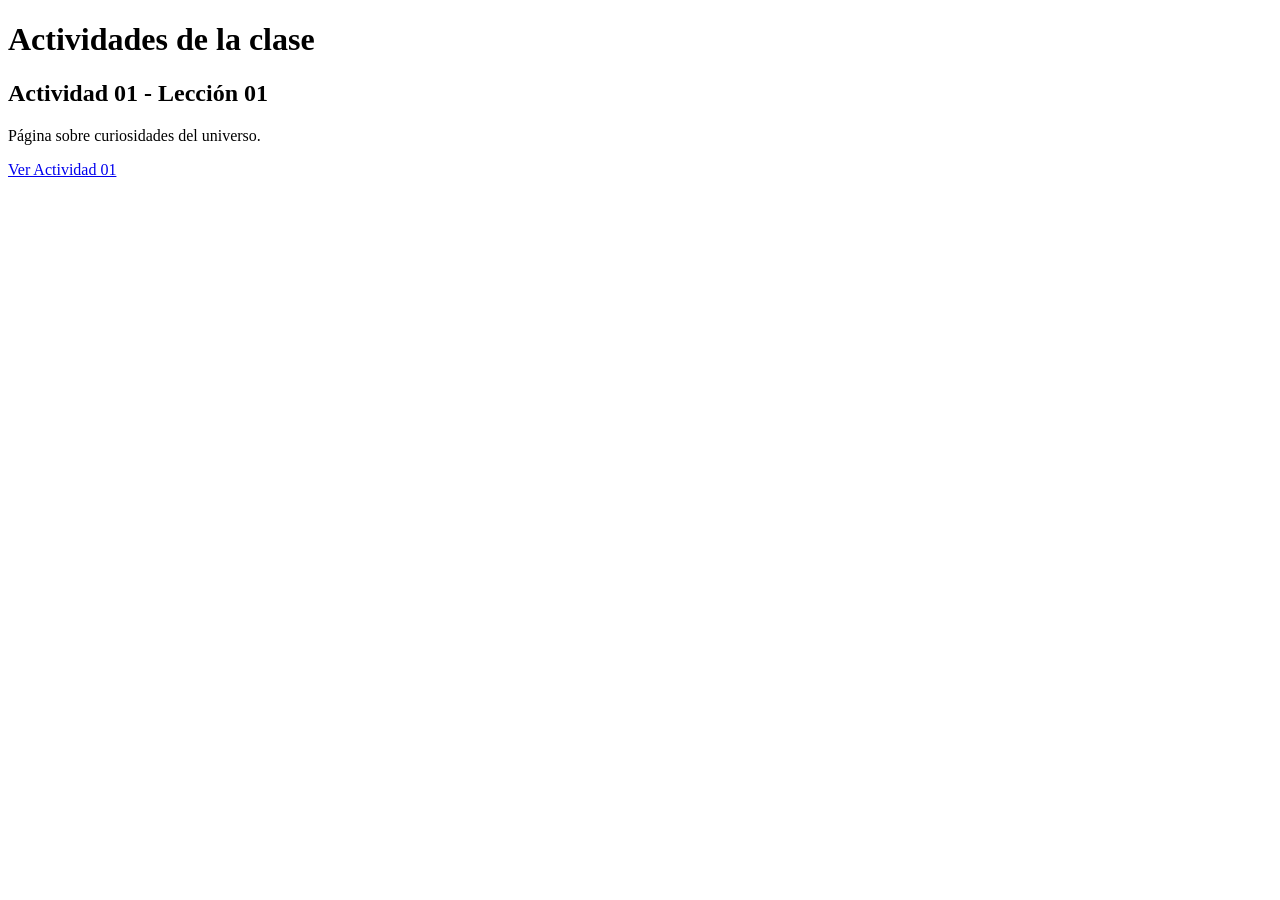
==== index.html @ f42a6f63 "Add initial HTML structure for activities page" ====
<!DOCTYPE html>
<html lang="es">
<head>
    <meta charset="UTF-8">
    <meta name="viewport" content="width=device-width, initial-scale=1.0">
    <title>Mis actividades</title>
</head>

<body>

    <h1>Actividades de la clase</h1>

    <h2>Actividad 01 - Lección 01</h2>

    <p>
        Página sobre curiosidades del universo.
    </p>

    <a href="Actividad01-Leccion01/">
        Ver Actividad 01
    </a>

</body>
</html>
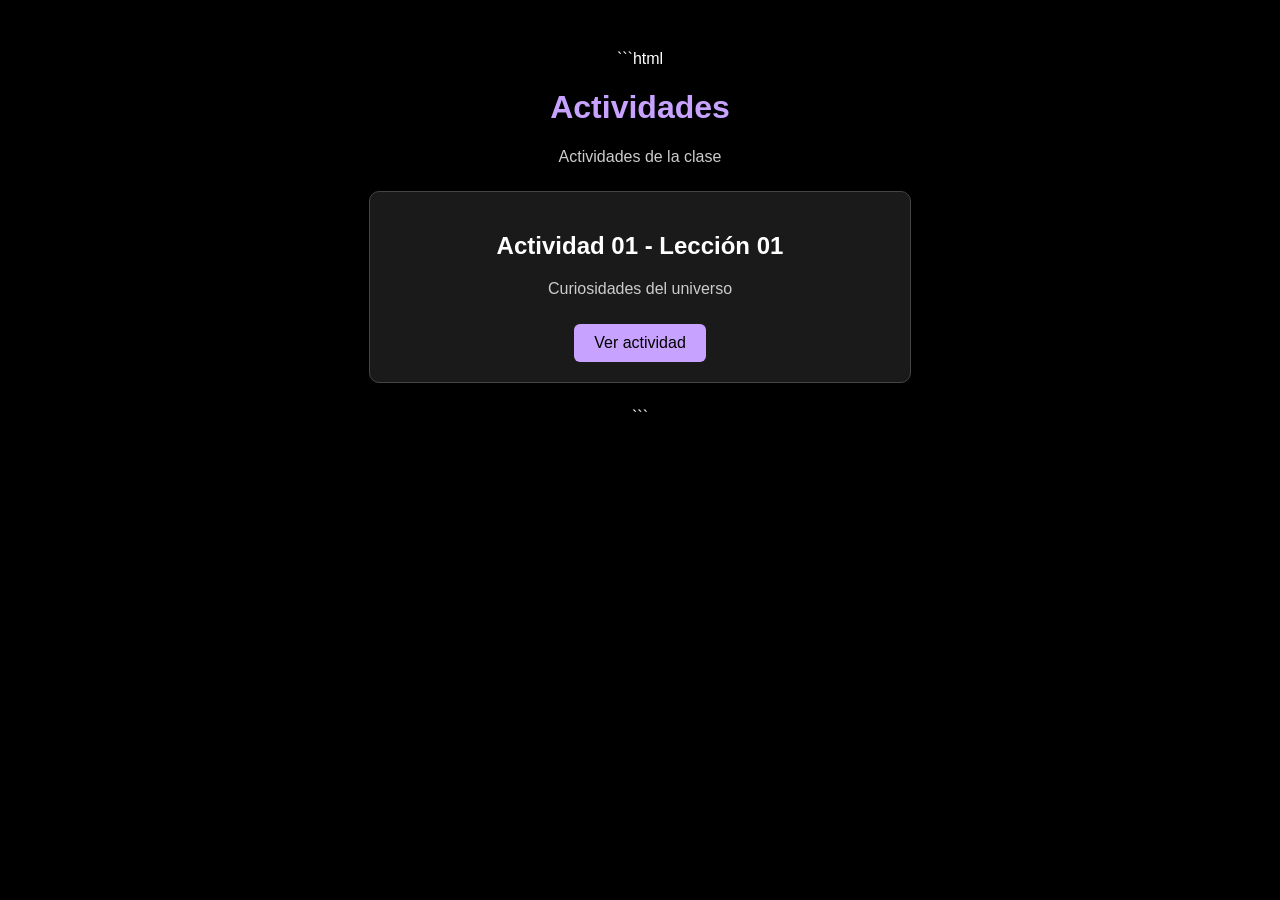
==== commit 2c0199bc: "Update index.html" ====
--- a/index.html
+++ b/index.html
@@ -1,24 +1,69 @@
+```html
 <!DOCTYPE html>
 <html lang="es">
 <head>
     <meta charset="UTF-8">
     <meta name="viewport" content="width=device-width, initial-scale=1.0">
-    <title>Mis actividades</title>
+    <title>Mis Actividades</title>
+
+    <style>
+        body {
+            background-color: black;
+            color: white;
+            font-family: Arial, sans-serif;
+            text-align: center;
+            margin: 50px;
+        }
+
+        h1 {
+            color: #c8a2ff;
+        }
+
+        p {
+            color: #cccccc;
+        }
+
+        .actividad {
+            background-color: #1a1a1a;
+            border: 1px solid #444;
+            border-radius: 10px;
+            padding: 20px;
+            margin: 25px auto;
+            max-width: 500px;
+        }
+
+        .boton {
+            display: inline-block;
+            background-color: #c8a2ff;
+            color: black;
+            text-decoration: none;
+            padding: 10px 20px;
+            border-radius: 6px;
+            margin-top: 10px;
+        }
+
+        .boton:hover {
+            background-color: #ffffff;
+        }
+    </style>
 </head>
 
 <body>
 
-    <h1>Actividades de la clase</h1>
+    <h1>Actividades</h1>
 
-    <h2>Actividad 01 - Lección 01</h2>
+    <p>Actividades de la clase</p>
 
-    <p>
-        Página sobre curiosidades del universo.
-    </p>
+    <div class="actividad">
+        <h2>Actividad 01 - Lección 01</h2>
 
-    <a href="Actividad01-Leccion01/">
-        Ver Actividad 01
-    </a>
+        <p>Curiosidades del universo</p>
+
+        <a class="boton" href="Actividad01-Leccion01/">
+            Ver actividad
+        </a>
+    </div>
 
 </body>
 </html>
+```
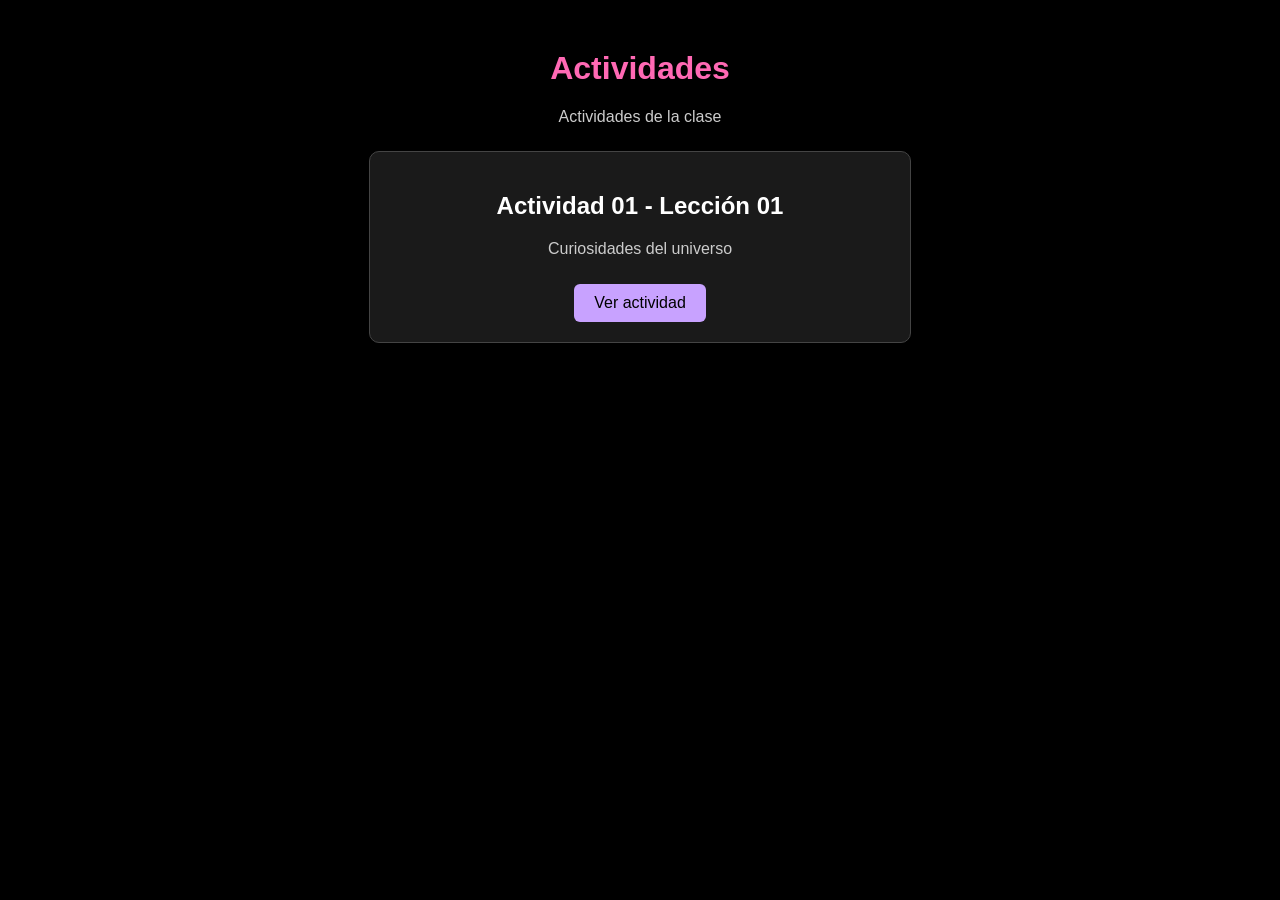
==== commit a9d23699: "Update heading color in index.html Changed the heading color from light purple to hot pink." ====
--- a/index.html
+++ b/index.html
@@ -1,4 +1,4 @@
-```html
+
 <!DOCTYPE html>
 <html lang="es">
 <head>
@@ -16,7 +16,7 @@
         }
 
         h1 {
-            color: #c8a2ff;
+            color: #ff69b4;
         }
 
         p {
@@ -66,4 +66,3 @@
 
 </body>
 </html>
-```
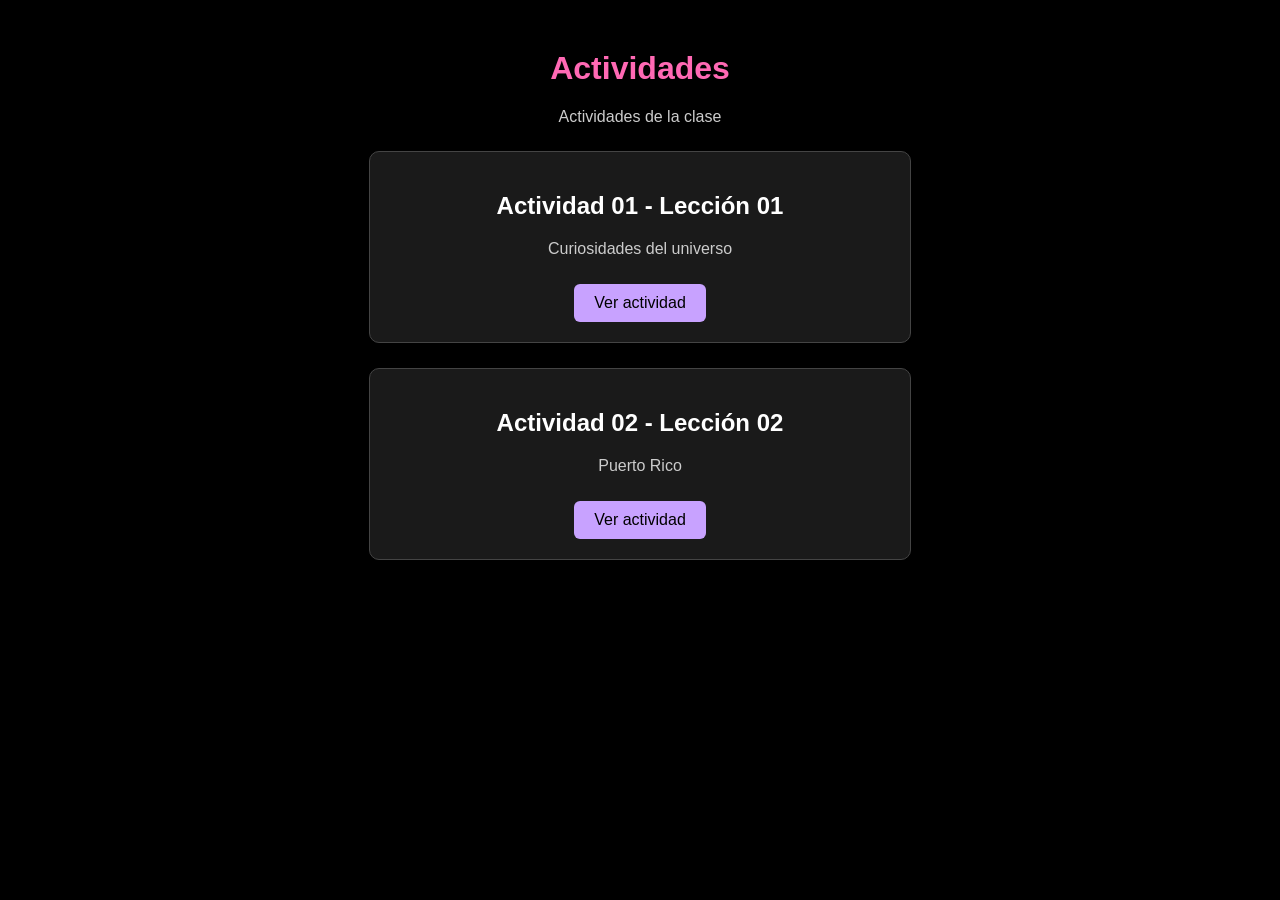
==== commit 6952fbf7: "Add new activity section for Lección 02 Added a new activity section for 'Actividad 02 - Lección 02'" ====
--- a/index.html
+++ b/index.html
@@ -1,4 +1,3 @@
-
 <!DOCTYPE html>
 <html lang="es">
 <head>
@@ -64,5 +63,18 @@
         </a>
     </div>
 
+    <div class="actividad">
+        <h2>Actividad 02 - Lección 02</h2>
+
+        <p>Puerto Rico</p>
+
+        <a class="boton" href="Actividad02-Leccion02/">
+            Ver actividad
+        </a>
+    </div>
+
 </body>
 </html>
+
+</body>
+</html>
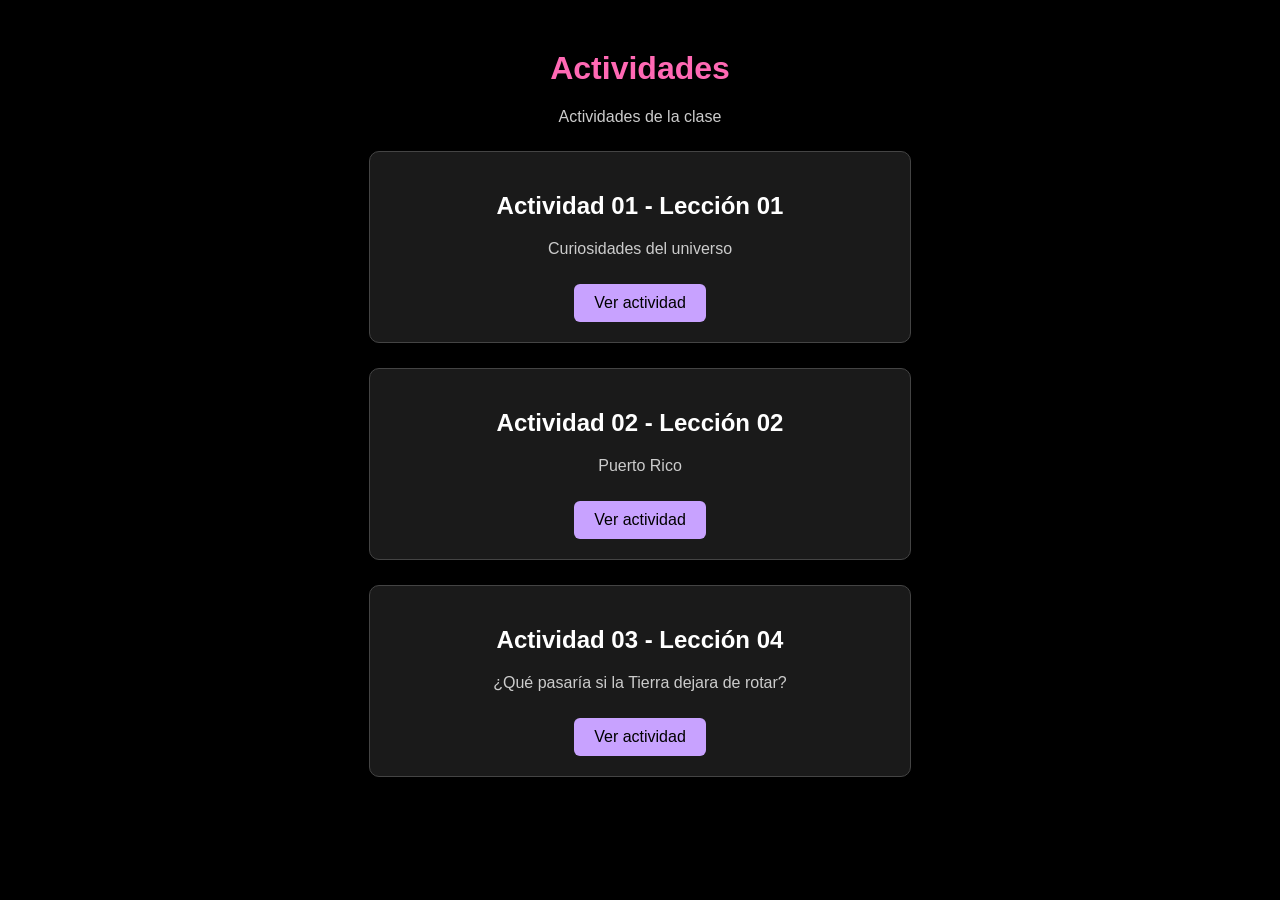
==== commit 7d3aaa40: "Add content for Actividad 03 - Lección 04" ====
--- a/index.html
+++ b/index.html
@@ -72,9 +72,14 @@
             Ver actividad
         </a>
     </div>
+    <div class="actividad">
+        <h2>Actividad 03 - Lección 04</h2>
 
+        <p>¿Qué pasaría si la Tierra dejara de rotar?</p>
+
+        <a class="boton" href="Actividad03-Leccion04/">
+            Ver actividad
+        </a>
+    </div>
 </body>
 </html>
-
-</body>
-</html>
